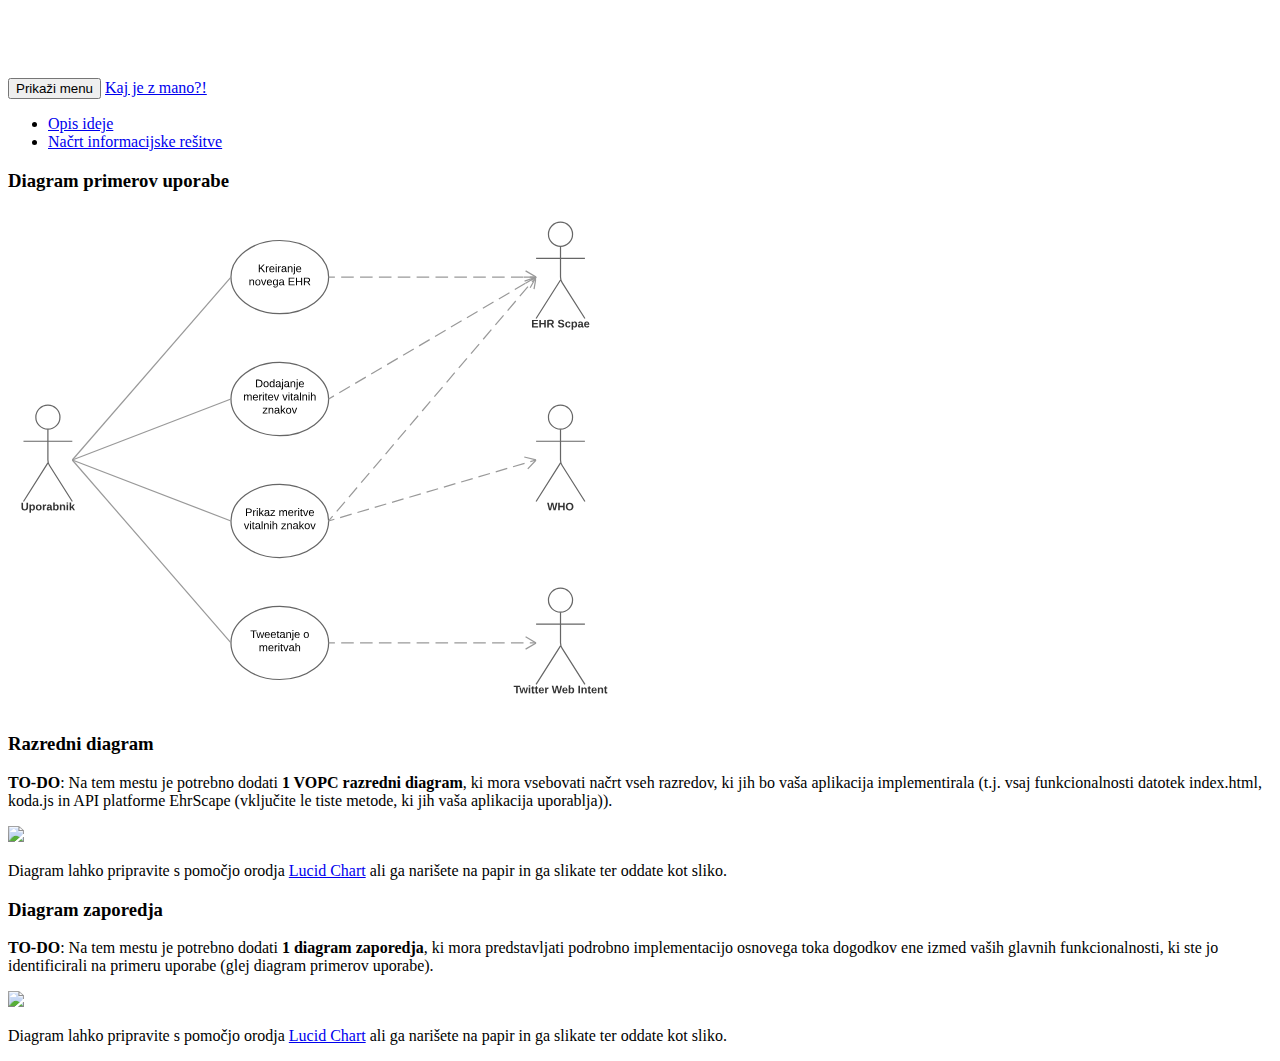
==== nacrt.html @ 4a38dd08 "app brez grafike" ====
<!DOCTYPE html>
<html lang="en">
<head>
  <meta charset="utf-8">
  <title>eZdravje :: 4. DN :: OIS 2015/2016</title>
  <link href="knjiznice/css/bootstrap.min.css" rel="stylesheet">
  <style>
    body {padding-top: 70px;}
  </style>
  <script src="knjiznice/js/jquery-2.2.3.min.js"></script>
  <script src="knjiznice/js/bootstrap.min.js"></script>
  <script src="knjiznice/js/koda.js"></script>
</head>
<body>

  <!-- ZAČETEK: Menujska vrstica na vrhu spletne strani -->
  <nav class="navbar navbar-inverse navbar-fixed-top" role="navigation">
    <div class="container">
      <div class="navbar-header">
        <button type="button" class="navbar-toggle" data-toggle="collapse" data-target="#menujska-vrstica">
          <span class="sr-only">Prikaži menu</span>
          <span class="icon-bar"></span><span class="icon-bar"></span><span class="icon-bar"></span>
        </button>
        <!-- ZAČETEK: Ime vaše aplikacije -->
        <a class="navbar-brand" href="index.html">Kaj je z mano?!</a>
        <!-- KONEC: Ime vaše aplikacije -->
      </div>
      <div class="collapse navbar-collapse" id="menujska-vrstica">
        <ul class="nav navbar-nav">
          <li><a href="opis.html">Opis ideje</a></li>
          <li><a href="nacrt.html">Načrt informacijske rešitve</a></li>
        </ul>
      </div>
    </div>
  </nav>
  <!-- KONEC: Menujska vrstica na vrhu spletne strani -->

  <!-- ZAČETEK: Načrt informacijske rešitve -->
  <div class="container">
    <div class="row">
      <div class="col-lg-12 text-center">
        <div class="panel panel-default">
          <div class="panel-heading">
            <h3 class="panel-title">Diagram primerov uporabe</h3>
          </div>
          <div class="panel-body">
            <!-- ZAČETEK: Diagram primerov uporabe -->
            <img src="diagrami/dpu.svg" height="500px"/>
            <!-- KONEC: Diagram primerov uporabe -->
          </div>
        </div>
        <div class="panel panel-default">
          <div class="panel-heading">
            <h3 class="panel-title">Razredni diagram</h3>
          </div>
          <div class="panel-body">
            <!-- ZAČETEK: Razredni diagram -->
            <p><strong>TO-DO</strong>: Na tem mestu je potrebno dodati <strong>1 VOPC razredni diagram</strong>, ki mora vsebovati načrt vseh razredov, ki jih bo vaša aplikacija implementirala (t.j. vsaj funkcionalnosti datotek index.html, koda.js in API platforme EhrScape (vključite le tiste metode, ki jih vaša aplikacija uporablja)).</p>
            <img src="http://sandbox.lavbic.net/teaching/OIS/gradivo/VOPC-dummy.png">
            <p class="text-muted">Diagram lahko pripravite s pomočjo orodja <a href="https://www.lucidchart.com/" target="_blank">Lucid Chart</a> ali ga narišete na papir in ga slikate ter oddate kot sliko.</p>
            <!-- KONEC: Razredni diagram -->
          </div>
        </div>
        <div class="panel panel-default">
          <div class="panel-heading">
            <h3 class="panel-title">Diagram zaporedja</h3>
          </div>
          <div class="panel-body">
            <!-- ZAČETEK: Diagram zaporedja -->
            <p><strong>TO-DO</strong>: Na tem mestu je potrebno dodati <strong>1 diagram zaporedja</strong>, ki mora predstavljati podrobno implementacijo osnovega toka dogodkov ene izmed vaših glavnih funkcionalnosti, ki ste jo identificirali na primeru uporabe (glej diagram primerov uporabe).</p>
            <img src="http://sandbox.lavbic.net/teaching/OIS/gradivo/DZ-dummy.png">
            <p class="text-muted">Diagram lahko pripravite s pomočjo orodja <a href="https://www.lucidchart.com/" target="_blank">Lucid Chart</a> ali ga narišete na papir in ga slikate ter oddate kot sliko.</p>
            <!-- KONEC: Diagram zaporedja -->
          </div>
        </div
      </div>
    </div>
  </div>
  <!-- KONEC: Načrt informacijske rešitve -->

</body>
</html>
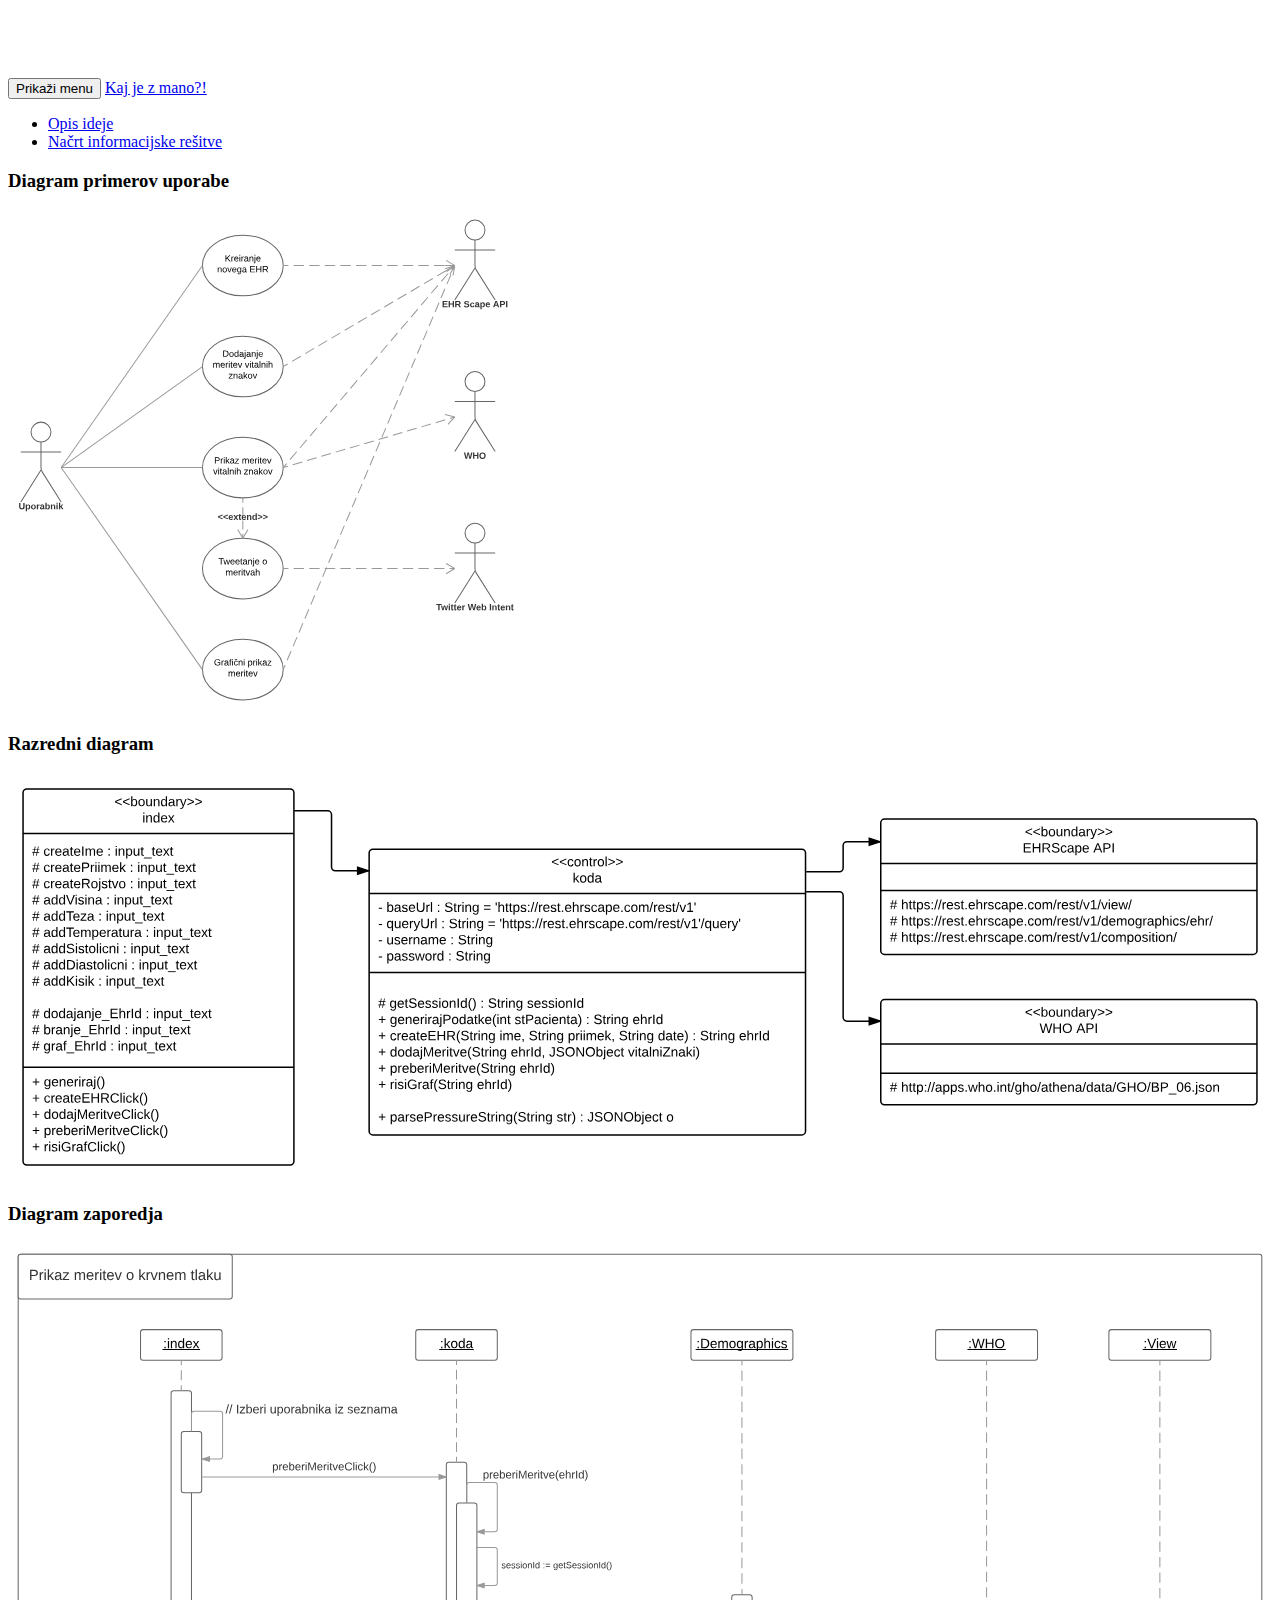
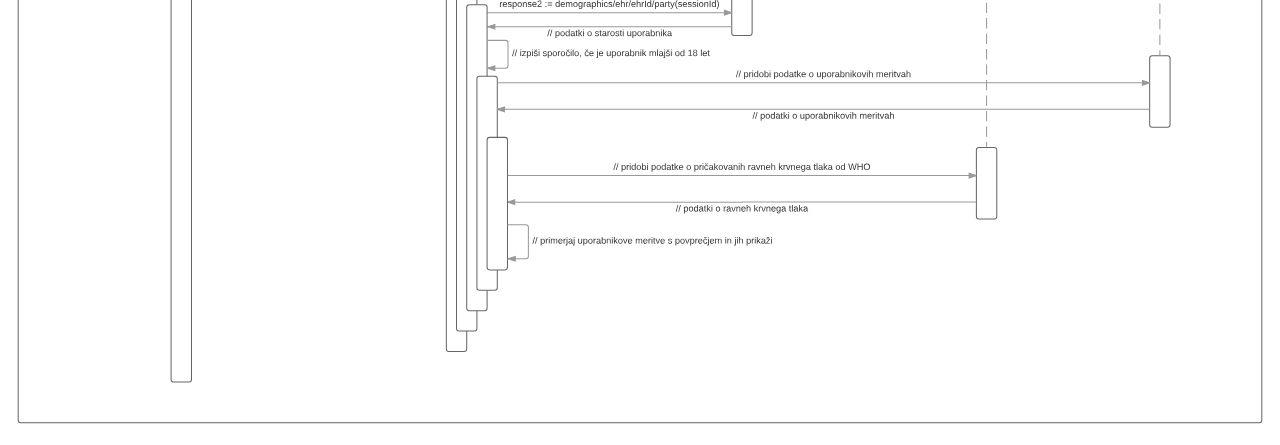
==== commit add6960a: "nacrt resitve" ====
--- a/nacrt.html
+++ b/nacrt.html
@@ -45,7 +45,7 @@
           </div>
           <div class="panel-body">
             <!-- ZAČETEK: Diagram primerov uporabe -->
-            <img src="diagrami/dpu.svg" height="500px"/>
+            <a href="diagrami/dpu.svg"><img src="diagrami/dpu.svg" height="500px"/></a>
             <!-- KONEC: Diagram primerov uporabe -->
           </div>
         </div>
@@ -55,9 +55,7 @@
           </div>
           <div class="panel-body">
             <!-- ZAČETEK: Razredni diagram -->
-            <p><strong>TO-DO</strong>: Na tem mestu je potrebno dodati <strong>1 VOPC razredni diagram</strong>, ki mora vsebovati načrt vseh razredov, ki jih bo vaša aplikacija implementirala (t.j. vsaj funkcionalnosti datotek index.html, koda.js in API platforme EhrScape (vključite le tiste metode, ki jih vaša aplikacija uporablja)).</p>
-            <img src="http://sandbox.lavbic.net/teaching/OIS/gradivo/VOPC-dummy.png">
-            <p class="text-muted">Diagram lahko pripravite s pomočjo orodja <a href="https://www.lucidchart.com/" target="_blank">Lucid Chart</a> ali ga narišete na papir in ga slikate ter oddate kot sliko.</p>
+            <a href="diagrami/vopc.svg"><img src="diagrami/vopc.svg" width="100%"></a>
             <!-- KONEC: Razredni diagram -->
           </div>
         </div>
@@ -67,9 +65,7 @@
           </div>
           <div class="panel-body">
             <!-- ZAČETEK: Diagram zaporedja -->
-            <p><strong>TO-DO</strong>: Na tem mestu je potrebno dodati <strong>1 diagram zaporedja</strong>, ki mora predstavljati podrobno implementacijo osnovega toka dogodkov ene izmed vaših glavnih funkcionalnosti, ki ste jo identificirali na primeru uporabe (glej diagram primerov uporabe).</p>
-            <img src="http://sandbox.lavbic.net/teaching/OIS/gradivo/DZ-dummy.png">
-            <p class="text-muted">Diagram lahko pripravite s pomočjo orodja <a href="https://www.lucidchart.com/" target="_blank">Lucid Chart</a> ali ga narišete na papir in ga slikate ter oddate kot sliko.</p>
+            <a href="diagrami/zaporedje.svg"><img src="diagrami/zaporedje.svg" width="100%"></a>
             <!-- KONEC: Diagram zaporedja -->
           </div>
         </div
